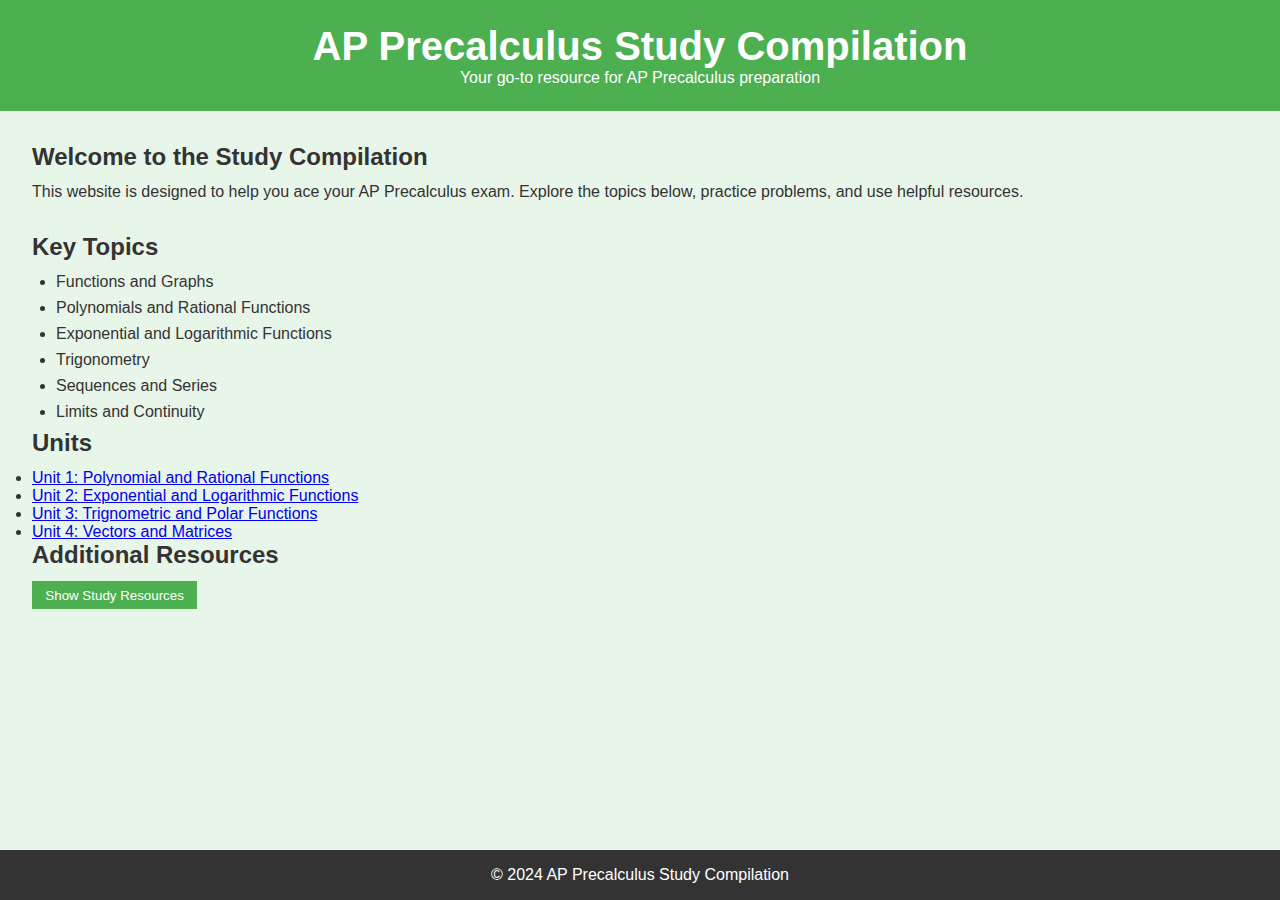
==== index.html @ 3a8bb47c "Initial commit" ====
<!DOCTYPE html>
<html lang="en">
<head>
    <meta charset="UTF-8">
    <meta name="viewport" content="width=device-width, initial-scale=1.0">
    <title>AP Precalculus Study Compilation</title>
    <link rel="stylesheet" href="styles.css">
    <style>
        body {
            background-color: #E8F5E9; /* Light Blue background */
        }
    </style>    
</head>
<body>
    <header>
        <h1>AP Precalculus Study Compilation</h1>
        <p>Your go-to resource for AP Precalculus preparation</p>
    </header>

    <main>
        <section id="intro">
            <h2>Welcome to the Study Compilation</h2>
            <p>This website is designed to help you ace your AP Precalculus exam. Explore the topics below, practice problems, and use helpful resources.</p>
        </section>

        <section id="topics">
            <h2>Key Topics</h2>
            <ul id="topics-list">
                <li>Functions and Graphs</li>
                <li>Polynomials and Rational Functions</li>
                <li>Exponential and Logarithmic Functions</li>
                <li>Trigonometry</li>
                <li>Sequences and Series</li>
                <li>Limits and Continuity</li>
            </ul>
        </section>

        <section id="units">
            <h2>Units</h2>
            <ul id="units-list">
                <li><a href="unit1.html" target="_blank">Unit 1: Polynomial and Rational Functions</a></li>
                <li><a href="unit2.html" target="_blank">Unit 2: Exponential and Logarithmic Functions</a></li>
                <li><a href="unit3.html" target="_blank">Unit 3: Trignometric and Polar Functions</a></li>
                <li><a href="unit4.html" target="_blank">Unit 4: Vectors and Matrices</a></li>
                
            </ul>
        </section>

        <section id="resources">
            <h2>Additional Resources</h2>
            <button id="show-resources">Show Study Resources</button>
            <ul id="resources-list" style="display:none;">
                <li><a href="https://www.khanacademy.org/math/precalculus">Khan Academy</a></li>
                <li><a href="https://www.apstudents.collegeboard.org/courses/ap-precalculus">AP College Board</a></li>
                <li><a href="https://www.mathway.com">Mathway</a></li>
            </ul>
        </section>
    </main>

    <footer>
        <p>&copy; 2024 AP Precalculus Study Compilation</p>
    </footer>

    <script src="script.js"></script>
</body>
</html>
---- styles.css ----
* {
    margin: 0;
    padding: 0;
    box-sizing: border-box;
}

body {
    font-family: Arial, sans-serif;
    background-color: #f4f4f4;
    color: #333;
}

header {
    background-color: #4CAF50;
    color: white;
    text-align: center;
    padding: 1.5em 0;
}

h1 {
    font-size: 2.5em;
}

main {
    padding: 2em;
}

h2 {
    margin-bottom: 0.5em;
}

#intro {
    margin-bottom: 2em;
}

#topics ul {
    list-style-type: disc;
    padding-left: 1.5em;
}

#topics-list li {
    margin-bottom: 0.5em;
}

#resources button {
    background-color: #4CAF50;
    color: white;
    border: none;
    padding: 0.5em 1em;
    cursor: pointer;
    margin-bottom: 1em;
}

#resources button:hover {
    background-color: #45a049;
}

#resources-list {
    list-style-type: none;
    padding-left: 0;
}

#resources-list li {
    margin-bottom: 0.5em;
}

footer {
    text-align: center;
    padding: 1em;
    background-color: #333;
    color: white;
    position: fixed;
    width: 100%;
    bottom: 0;
}
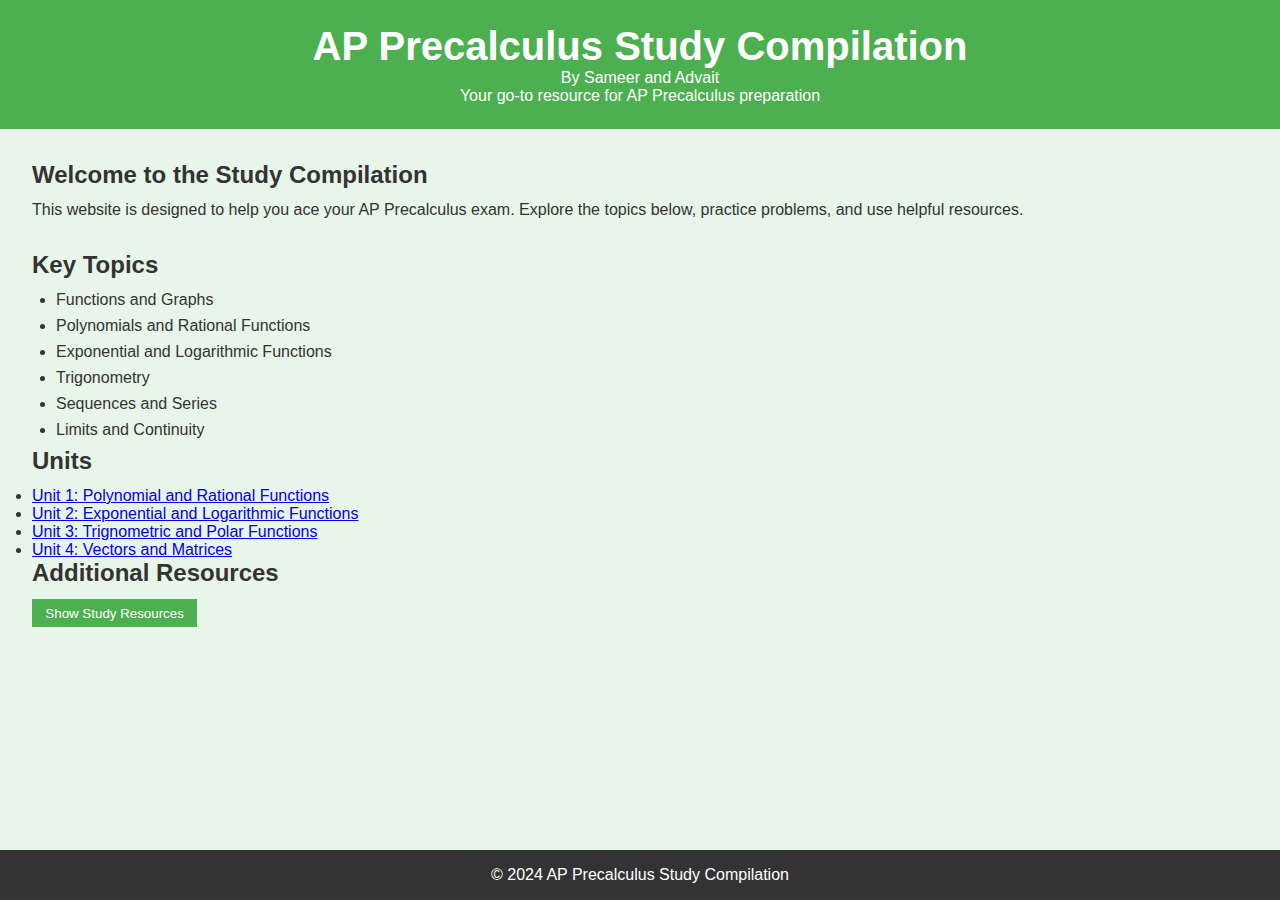
==== commit 21118d9f: "added names" ====
--- a/index.html
+++ b/index.html
@@ -14,6 +14,9 @@
 <body>
     <header>
         <h1>AP Precalculus Study Compilation</h1>
+       
+        <p> By Sameer and Advait</p>
+        
         <p>Your go-to resource for AP Precalculus preparation</p>
     </header>
 
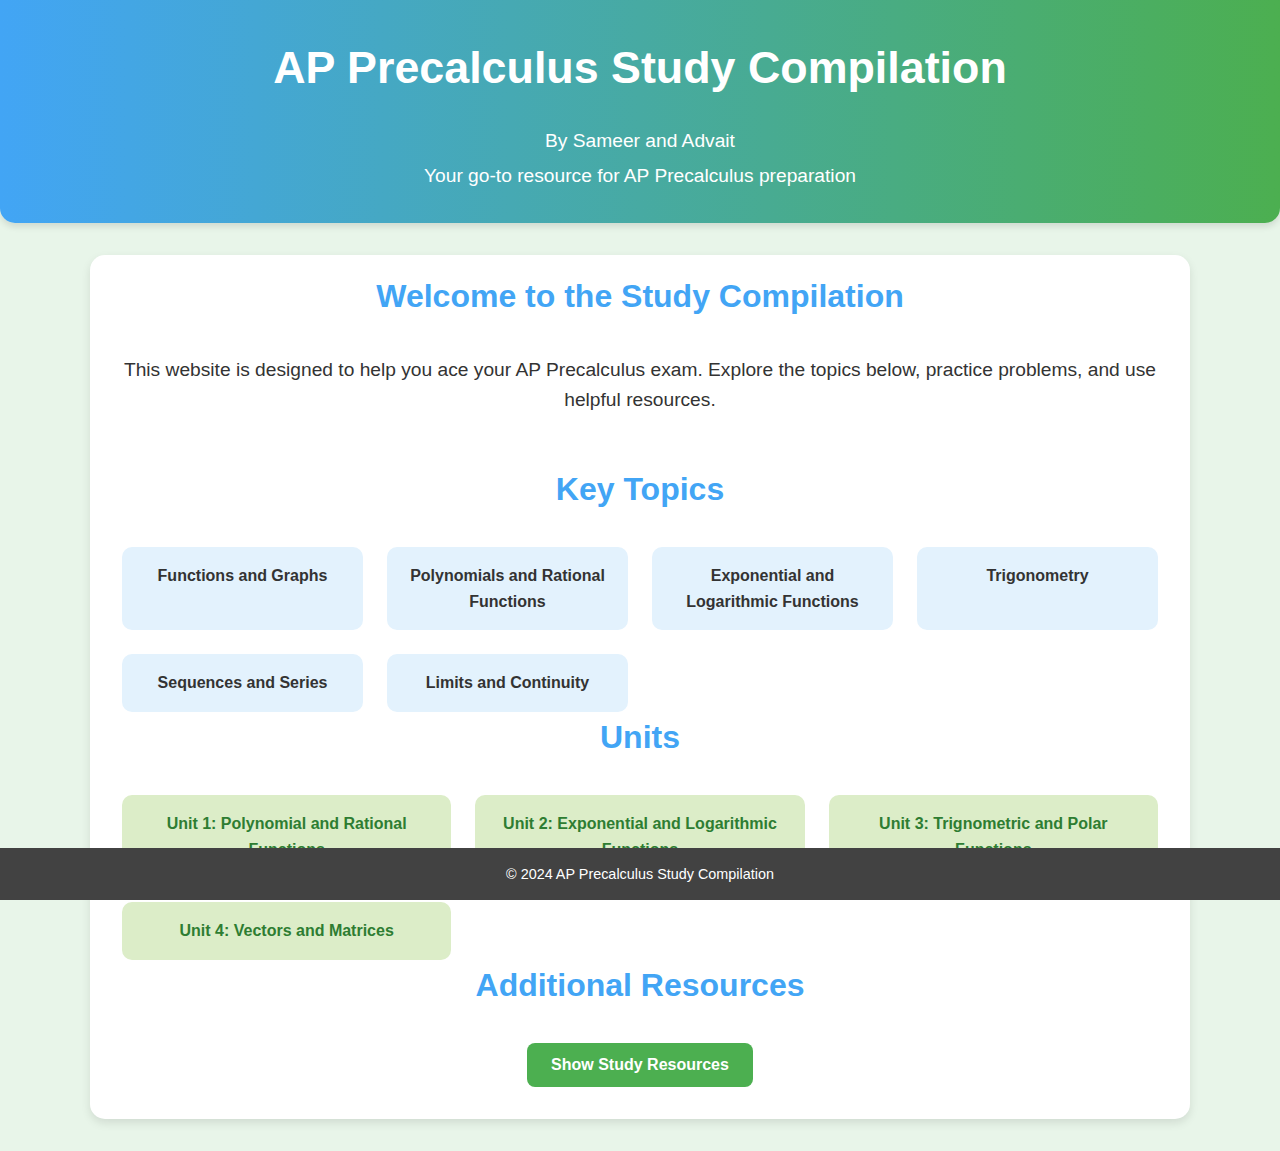
==== commit 8c6e67d2: "Removed duplicate folder" ====
--- a/index.html
+++ b/index.html
@@ -14,9 +14,9 @@
 <body>
     <header>
         <h1>AP Precalculus Study Compilation</h1>
-       
-        <p> By Sameer and Advait</p>
-        
+
+        <p> By Sameer and Advait </p>
+
         <p>Your go-to resource for AP Precalculus preparation</p>
     </header>
 
--- a/styles.css
+++ b/styles.css
@@ -1,3 +1,4 @@
+/* Reset and Global Styles */
 * {
     margin: 0;
     padding: 0;
@@ -5,50 +6,125 @@
 }
 
 body {
-    font-family: Arial, sans-serif;
-    background-color: #f4f4f4;
+    font-family: 'Poppins', sans-serif;
+    background-color: #f9fafb; /* Soft neutral background */
     color: #333;
+    line-height: 1.6;
 }
 
+/* Header Styles */
 header {
-    background-color: #4CAF50;
+    background: linear-gradient(90deg, #42a5f5, #4caf50);
     color: white;
     text-align: center;
-    padding: 1.5em 0;
+    padding: 2em 1em;
+    box-shadow: 0 4px 6px rgba(0, 0, 0, 0.1);
+    border-radius: 0 0 15px 15px;
 }
 
-h1 {
-    font-size: 2.5em;
-}
-
-main {
-    padding: 2em;
-}
-
-h2 {
+header h1 {
+    font-size: 2.8em;
     margin-bottom: 0.5em;
 }
 
-#intro {
-    margin-bottom: 2em;
+header p {
+    font-size: 1.2em;
+    margin-top: 0.2em;
 }
 
+/* Main Section Styles */
+main {
+    max-width: 1100px;
+    margin: 2em auto;
+    padding: 1em 2em;
+    background-color: white;
+    border-radius: 15px;
+    box-shadow: 0 4px 10px rgba(0, 0, 0, 0.1);
+}
+
+/* Section Headings */
+h2 {
+    font-size: 2em;
+    margin-bottom: 1em;
+    text-align: center;
+    color: #42a5f5;
+}
+
+/* Intro Section */
+#intro {
+    text-align: center;
+    margin-bottom: 3em;
+}
+
+#intro p {
+    font-size: 1.2em;
+}
+
+/* Topics Section */
 #topics ul {
-    list-style-type: disc;
-    padding-left: 1.5em;
+    list-style: none;
+    display: grid;
+    grid-template-columns: repeat(auto-fit, minmax(200px, 1fr));
+    gap: 1.5em;
+    padding: 0;
+    margin: 0;
 }
 
 #topics-list li {
-    margin-bottom: 0.5em;
+    background-color: #e3f2fd;
+    padding: 1em;
+    border-radius: 10px;
+    text-align: center;
+    font-weight: 600;
+    transition: transform 0.2s ease, background-color 0.2s ease;
 }
 
+#topics-list li:hover {
+    background-color: #bbdefb;
+    transform: scale(1.05);
+}
+
+/* Units Section */
+#units ul {
+    list-style: none;
+    padding: 0;
+    display: grid;
+    grid-template-columns: repeat(auto-fit, minmax(250px, 1fr));
+    gap: 1.5em;
+}
+
+#units-list li {
+    background-color: #dcedc8;
+    padding: 1em;
+    border-radius: 10px;
+    text-align: center;
+    transition: transform 0.2s ease, background-color 0.2s ease;
+}
+
+#units-list li:hover {
+    background-color: #aed581;
+    transform: translateY(-5px);
+}
+
+#units-list a {
+    text-decoration: none;
+    color: #2e7d32;
+    font-weight: bold;
+}
+
+/* Resources Section */
 #resources button {
-    background-color: #4CAF50;
+    display: block;
+    margin: 0 auto 1em;
+    padding: 0.8em 1.5em;
+    background-color: #4caf50;
     color: white;
     border: none;
-    padding: 0.5em 1em;
+    border-radius: 8px;
     cursor: pointer;
-    margin-bottom: 1em;
+    font-size: 1em;
+    font-weight: bold;
+    transition: background-color 0.3s ease;
 }
 
 #resources button:hover {
@@ -56,20 +132,30 @@
 }
 
 #resources-list {
-    list-style-type: none;
+    list-style: none;
     padding-left: 0;
+    display: none;
+    text-align: center;
 }
 
 #resources-list li {
-    margin-bottom: 0.5em;
+    margin: 0.5em 0;
 }
 
+#resources-list a {
+    text-decoration: none;
+    color: #0288d1;
+    font-weight: bold;
+}
+
+/* Footer Styles */
 footer {
     text-align: center;
     padding: 1em;
-    background-color: #333;
+    background-color: #424242;
     color: white;
     position: fixed;
     width: 100%;
     bottom: 0;
+    font-size: 0.9em;
 }
